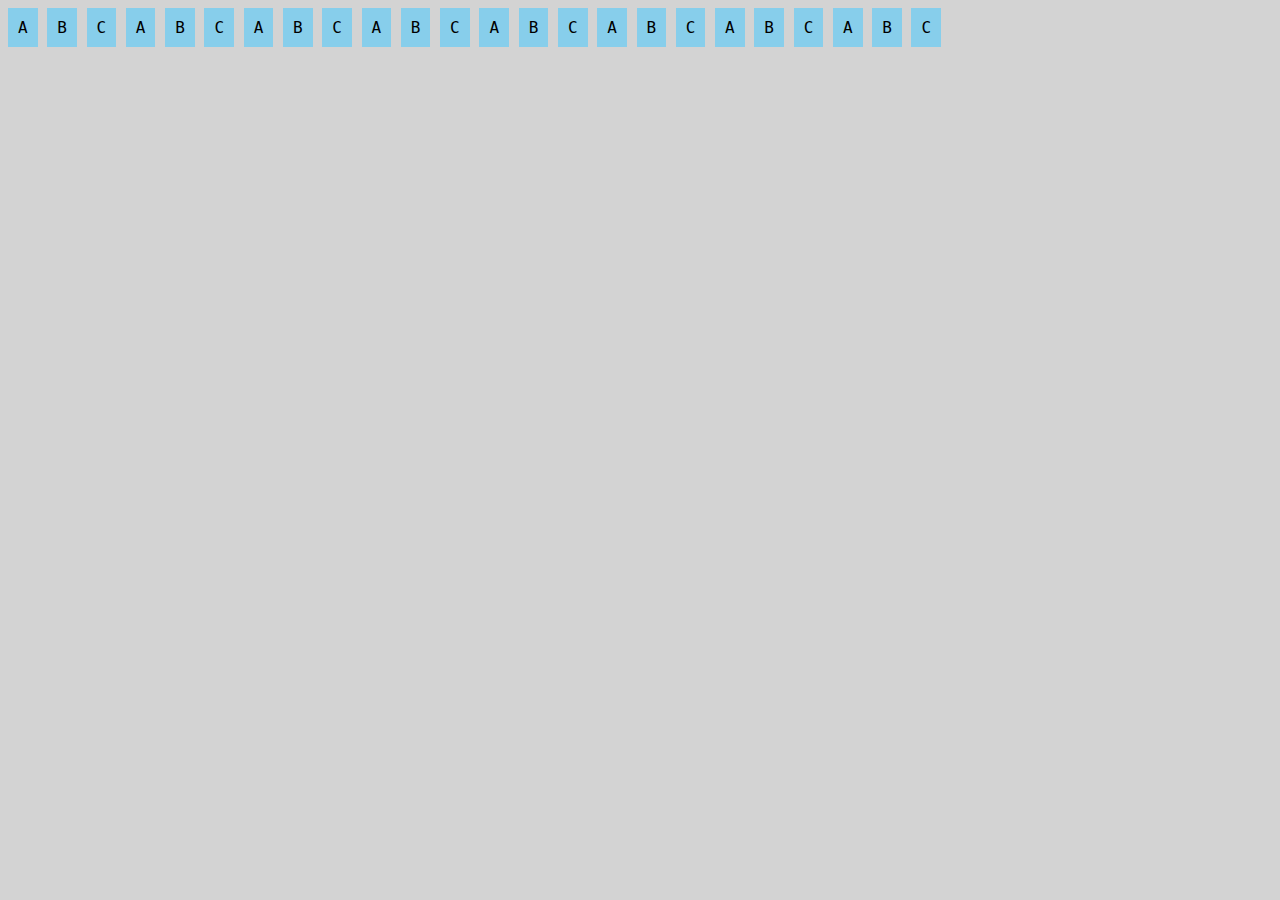
==== CSS/index.html @ 384f21b1 "modificacion" ====
<!DOCTYPE html>
<html lang="es">
<head>
  <meta charset="UTF-8">
  <meta name="viewport" content="width=device-width, initial-scale=1.0">
  <title>Display Block</title>
  <link rel="stylesheet" href="style.css">
</head>
<body class="block">
    <div class="flex-container">
        <div class="flex-item">A</div>
        <div class="flex-item">B</div>
        <div class="flex-item">C</div>
        
        <div class="flex-item">A</div>
        <div class="flex-item">B</div>
        <div class="flex-item">C</div>
        
        <div class="flex-item">A</div>
        <div class="flex-item">B</div>
        <div class="flex-item">C</div>
        
        <div class="flex-item">A</div>
        <div class="flex-item">B</div>
        <div class="flex-item">C</div>
        
        <div class="flex-item">A</div>
        <div class="flex-item">B</div>
        <div class="flex-item">C</div>
        
        <div class="flex-item">A</div>
        <div class="flex-item">B</div>
        <div class="flex-item">C</div>
        
        <div class="flex-item">A</div>
        <div class="flex-item">B</div>
        <div class="flex-item">C</div>
        
        <div class="flex-item">A</div>
        <div class="flex-item">B</div>
        <div class="flex-item">C</div>
      </div>
</body>
</html>
---- CSS/style.css ----
* {
    font-family: "Geist Mono", monospace;
    
}

.block {
    display: flex;
    flex-direction: column;
    height: 100px;
    background-color: lightgray;
  }
  .flex-item {
    display: inline-block;
    background-color: skyblue;
    padding: 10px;
  }
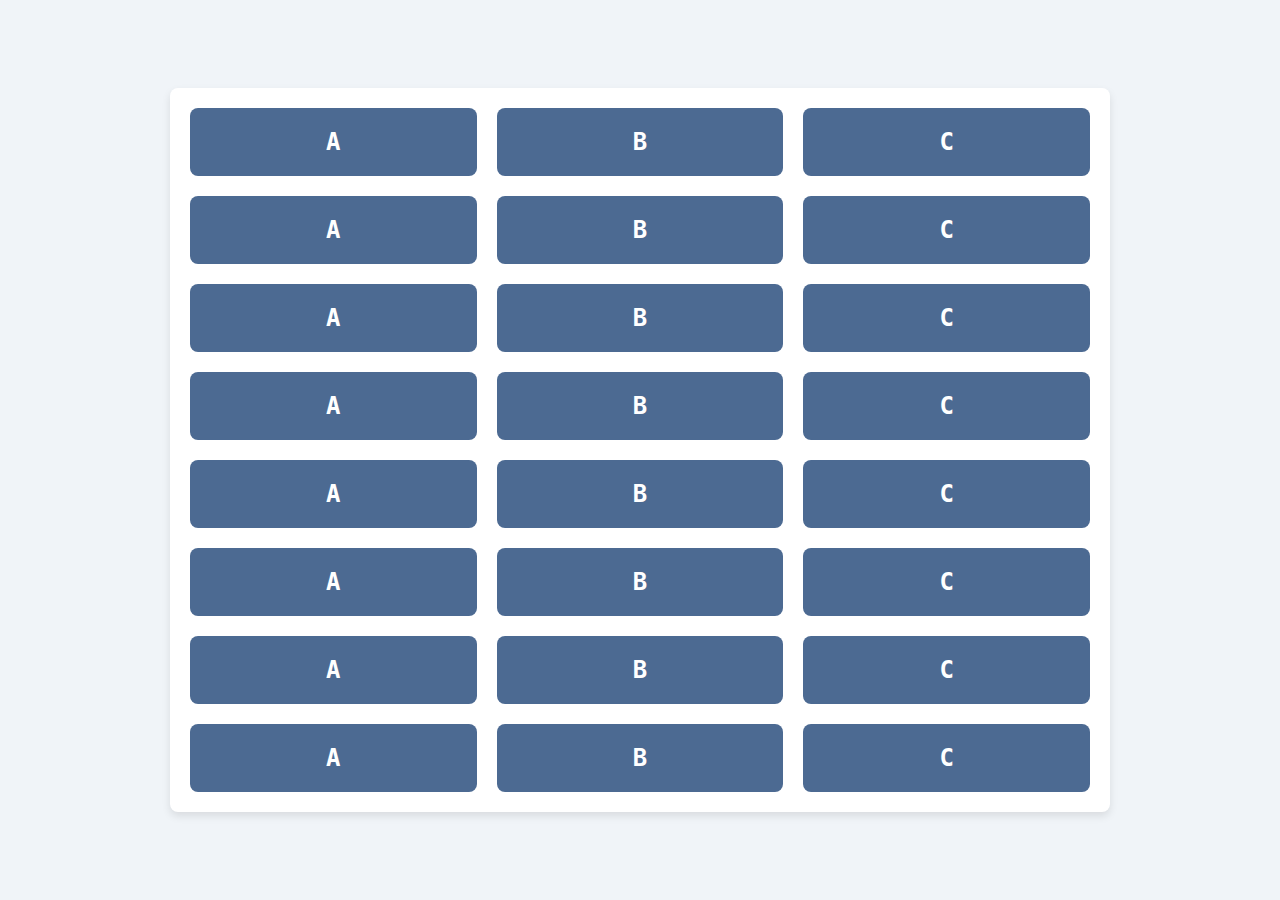
==== commit 7046b7e4: "carga 4" ====
--- a/CSS/index.html
+++ b/CSS/index.html
@@ -6,7 +6,7 @@
   <title>Display Block</title>
   <link rel="stylesheet" href="style.css">
 </head>
-<body class="block">
+<body>
     <div class="flex-container">
         <div class="flex-item">A</div>
         <div class="flex-item">B</div>
@@ -39,6 +39,6 @@
         <div class="flex-item">A</div>
         <div class="flex-item">B</div>
         <div class="flex-item">C</div>
-      </div>
+    </div>
 </body>
-</html>+</html>
--- a/CSS/style.css
+++ b/CSS/style.css
@@ -13,4 +13,57 @@
     display: inline-block;
     background-color: skyblue;
     padding: 10px;
-  }+  }
+
+
+  body {
+    font-family: 'Arial', sans-serif;
+    background-color: #f0f4f8;
+    display: flex;
+    justify-content: center;
+    align-items: center;
+    height: 100vh;
+    margin: 0;
+}
+
+.flex-container {
+    display: grid;
+    grid-template-columns: repeat(3, 1fr);
+    gap: 20px;
+    width: 80%;
+    max-width: 900px;
+    padding: 20px;
+    background-color: #ffffff;
+    border-radius: 8px;
+    box-shadow: 0 4px 8px rgba(0, 0, 0, 0.1);
+}
+
+.flex-item {
+    display: flex;
+    justify-content: center;
+    align-items: center;
+    background-color: #4C6A92;
+    color: white;
+    font-size: 24px;
+    font-weight: bold;
+    border-radius: 8px;
+    padding: 20px;
+    transition: transform 0.3s ease;
+}
+
+.flex-item:hover {
+    transform: translateY(-10px);
+    background-color: #3d5a7f;
+}
+
+@media (max-width: 768px) {
+    .flex-container {
+        grid-template-columns: repeat(2, 1fr);
+    }
+}
+
+@media (max-width: 480px) {
+    .flex-container {
+        grid-template-columns: 1fr;
+    }
+}
